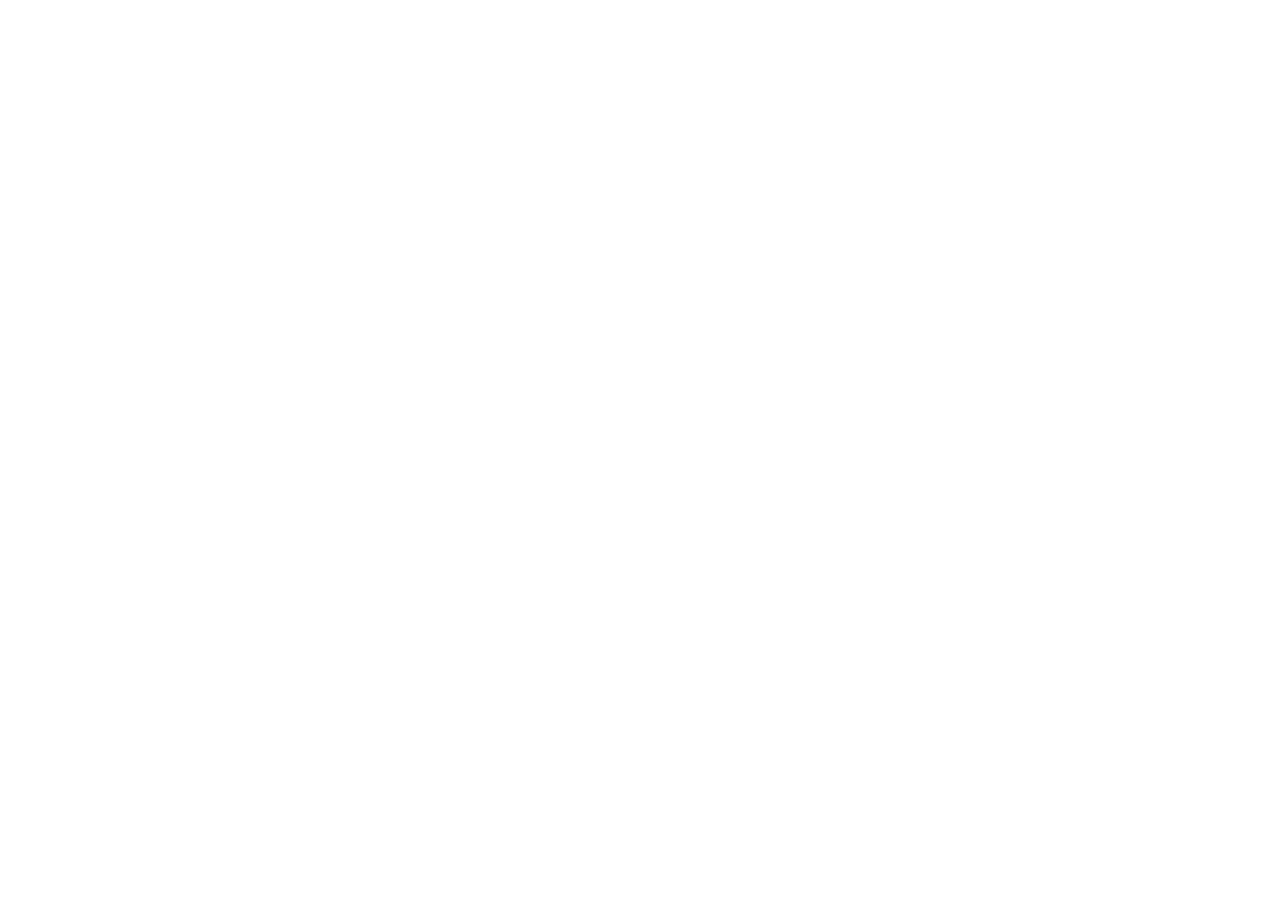
==== index.html @ c754b1b4 "projeto redes sociais" ====
<!DOCTYPE html>
<html lang="pt-br">
<head>
    <meta charset="UTF-8">
    <meta name="viewport" content="width=device-width, initial-scale=1.0">
    <link rel="shortcut icon" href="favicon.ico" type="image/x-icon">
    <title>Projeto Redes Sociais</title>
</head>
<body>
    
</body>
</html>
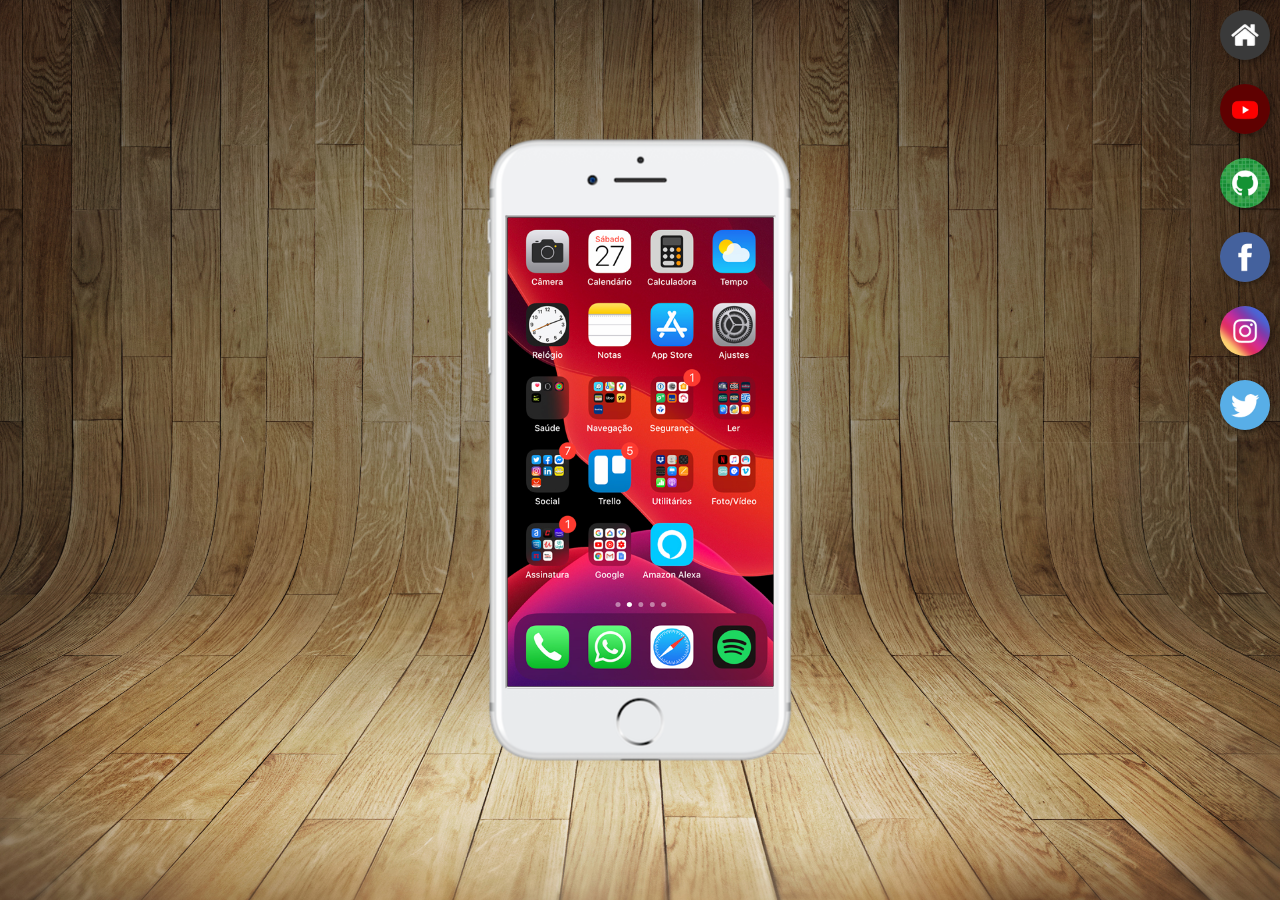
==== commit 85146c7a: "Initial Content and Styles" ====
--- a/index.html
+++ b/index.html
@@ -4,9 +4,24 @@
     <meta charset="UTF-8">
     <meta name="viewport" content="width=device-width, initial-scale=1.0">
     <link rel="shortcut icon" href="favicon.ico" type="image/x-icon">
+    <link rel="stylesheet" href="estilos/style.css">
     <title>Projeto Redes Sociais</title>
 </head>
 <body>
-    
+    <main>
+        <section id="telefone">
+            <iframe src="home.html" name="tela" id="tela">
+                <p>Navegador não é compatível.</p>
+            </iframe>
+        </section>
+        <section id="redes-sociais">
+            <a href="#" target="tela"><img src="imagens/logo-home.jpg" alt="Home"></a> <br>
+            <a href="#" target="tela"><img src="imagens/logo-youtube.jpg" alt="Youtube"></a> <br>
+            <a href="#" target="tela"><img src="imagens/logo-github.jpg" alt="Github"></a> <br>
+            <a href="#" target="tela"><img src="imagens/logo-facebook.jpg" alt="Facebook"></a> <br>
+            <a href="#" target="tela"><img src="imagens/logo-instagram.jpg" alt="Instagram"></a> <br>
+            <a href="#" target="tela"><img src="imagens/logo-twitter.jpg" alt="Twitter"></a>
+        </section>
+    </main>
 </body>
 </html>--- a/estilos/style.css
+++ b/estilos/style.css
@@ -0,0 +1,57 @@
+@charset "UTF-8";
+
+*{
+    margin: 0px;
+    padding: 0px;
+    font-family: Arial, Helvetica, sans-serif;
+}
+html, body{
+    height: 100vh;
+    width: 100vw;
+    background-color: black;
+}
+body{
+    background: url('../imagens/fundo-madeira.jpg') no-repeat top center fixed;
+    background-size: cover;
+}
+main{
+    height: 100vh;
+    position: relative;
+    
+}
+section#telefone{
+    position: absolute;
+    top: 50%;
+    left: 50%;
+    transform: translate(-50%, -50%);
+
+    height: 627px;
+    width: 311px;
+    
+    background: url('../imagens/frame-iphone.png') no-repeat;
+}
+iframe#tela{
+    position: relative;
+    top: 79px;
+    left: 21px;
+
+
+    height: 469px;
+    width: 266px;
+}
+section#redes-sociais{
+    text-align: right;
+}
+section#redes-sociais img{
+    width: 50px;
+    margin: 10px;
+    border-radius: 50%;
+    box-shadow: 2px 2px 5px rgba(0, 0, 0, 0.349);
+    box-sizing: border-box;
+}
+section#redes-sociais img:hover{
+    border: 2px solid rgba(255, 255, 255, 0.623);
+    transform: translate(-5px, -5px);
+    transition: transform 0.4s, border 0.8s;
+    box-shadow: 5px 5px 10px rgba(0, 0, 0, 0.500);
+}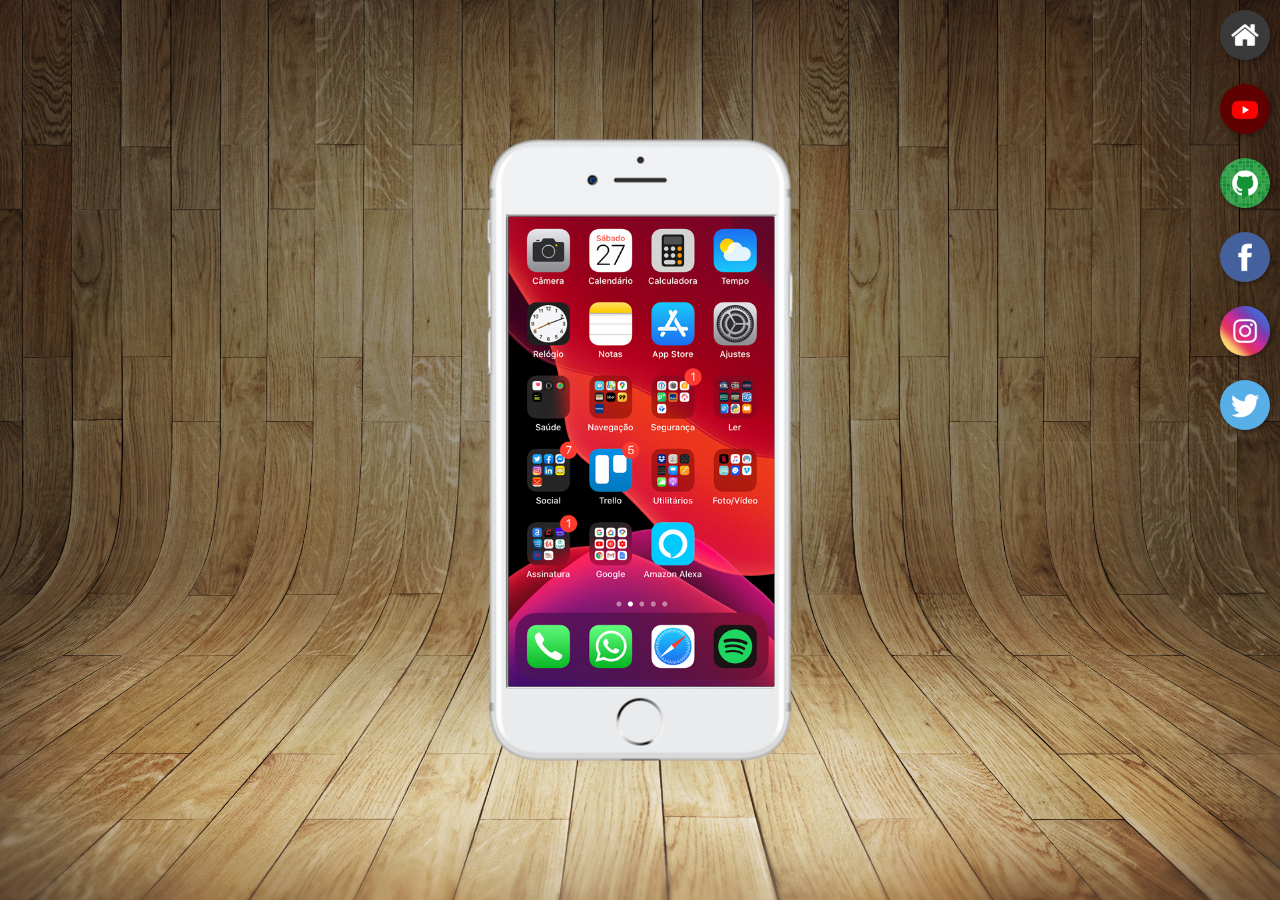
==== commit f402e992: "telas" ====
--- a/index.html
+++ b/index.html
@@ -15,12 +15,12 @@
             </iframe>
         </section>
         <section id="redes-sociais">
-            <a href="#" target="tela"><img src="imagens/logo-home.jpg" alt="Home"></a> <br>
-            <a href="#" target="tela"><img src="imagens/logo-youtube.jpg" alt="Youtube"></a> <br>
-            <a href="#" target="tela"><img src="imagens/logo-github.jpg" alt="Github"></a> <br>
-            <a href="#" target="tela"><img src="imagens/logo-facebook.jpg" alt="Facebook"></a> <br>
-            <a href="#" target="tela"><img src="imagens/logo-instagram.jpg" alt="Instagram"></a> <br>
-            <a href="#" target="tela"><img src="imagens/logo-twitter.jpg" alt="Twitter"></a>
+            <a href="home.html" target="tela"><img src="imagens/logo-home.jpg" alt="Home"></a> <br>
+            <a href="youtube.html" target="tela"><img src="imagens/logo-youtube.jpg" alt="Youtube"></a> <br>
+            <a href="github.html" target="tela"><img src="imagens/logo-github.jpg" alt="Github"></a> <br>
+            <a href="facebook.html" target="tela"><img src="imagens/logo-facebook.jpg" alt="Facebook"></a> <br>
+            <a href="instagram.html" target="tela"><img src="imagens/logo-instagram.jpg" alt="Instagram"></a> <br>
+            <a href="twitter.html" target="tela"><img src="imagens/logo-twitter.jpg" alt="Twitter"></a>
         </section>
     </main>
 </body>
--- a/estilos/style.css
+++ b/estilos/style.css
@@ -32,11 +32,11 @@
 }
 iframe#tela{
     position: relative;
-    top: 79px;
-    left: 21px;
+    top: 78px;
+    left: 21.5px;
 
 
-    height: 469px;
+    height: 470px;
     width: 266px;
 }
 section#redes-sociais{
